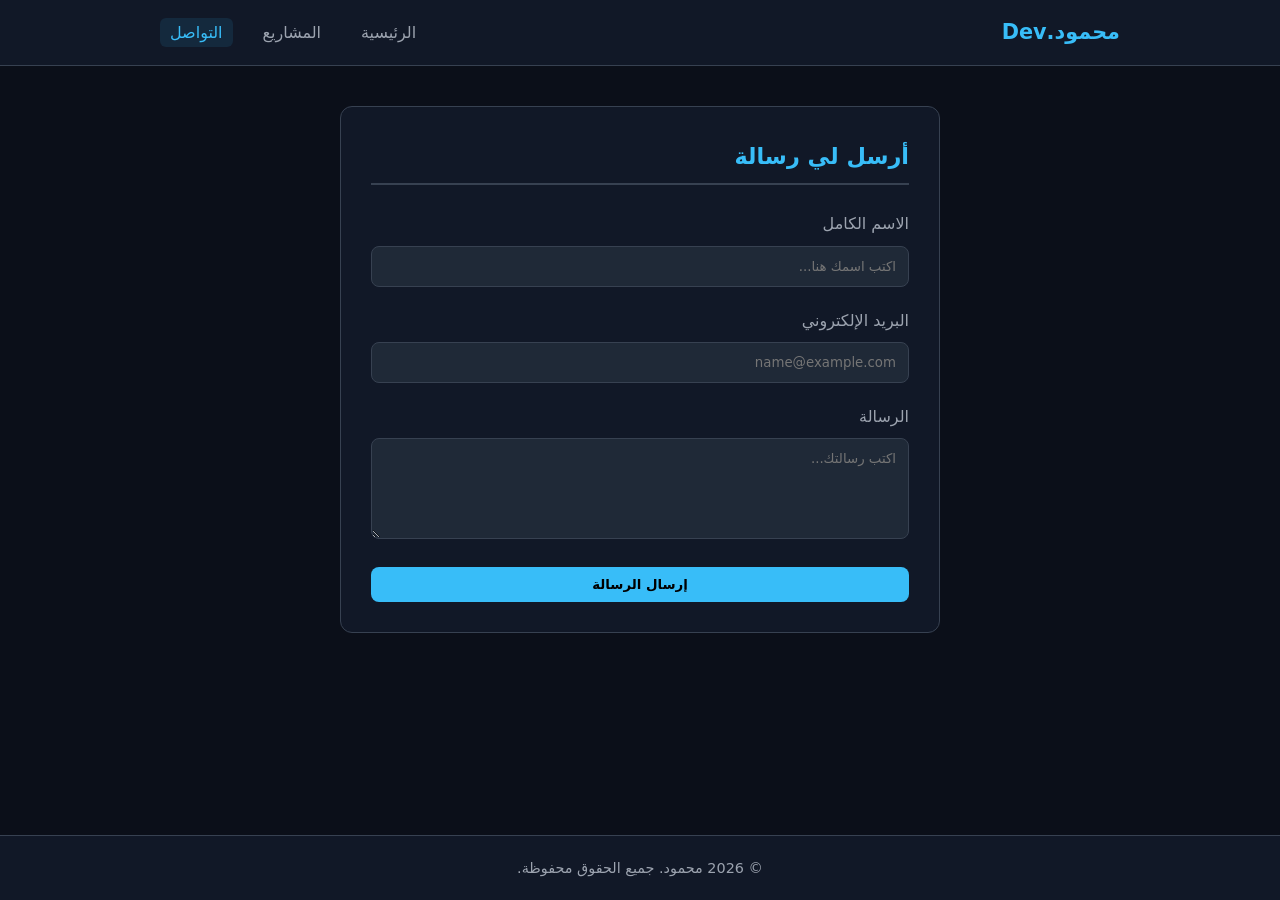
==== contact.html @ 6f9c37c4 "Add files via upload" ====
<!DOCTYPE html>
<html lang="ar" dir="rtl">
<head>
    <meta charset="UTF-8">
    <meta name="viewport" content="width=device-width, initial-scale=1.0">
    <title>التواصل | محمود</title>
    <link rel="stylesheet" href="style.css">
</head>
<body>

    <navbar>
        <div class="nav-container">
            <a href="index.html" class="logo">محمود.Dev</a>
            <ul class="nav-links">
                <li><a href="index.html">الرئيسية</a></li>
                <li><a href="projects.html">المشاريع</a></li>
                <li><a href="contact.html" class="active">التواصل</a></li>
            </ul>
        </div>
    </navbar>

    <main class="main-container">
        <div class="card" style="max-width: 600px; margin: 0 auto;">
            <h2 class="section-title">أرسل لي رسالة</h2>
            <form action="#" method="POST">
                <div class="form-group">
                    <label>الاسم الكامل</label>
                    <input type="text" placeholder="اكتب اسمك هنا..." required>
                </div>
                <div class="form-group">
                    <label>البريد الإلكتروني</label>
                    <input type="email" placeholder="name@example.com" required>
                </div>
                <div class="form-group">
                    <label>الرسالة</label>
                    <textarea rows="5" placeholder="اكتب رسالتك..." required></textarea>
                </div>
                <button type="submit" class="btn" style="width: 100%;">إرسال الرسالة</button>
            </form>
        </div>
    </main>

    <footer>
        <p>© 2026 محمود. جميع الحقوق محفوظة.</p>
    </footer>

</body>
</html>
---- style.css ----
:root {
    --bg-primary: #0b0f19;
    --bg-secondary: #111827;
    --card-bg: #1f2937;
    --accent: #38bdf8;
    --accent-hover: #0284c7;
    --text-primary: #f9fafb;
    --text-secondary: #9ca3af;
    --border: #374151;
}

* {
    box-sizing: border-box;
    margin: 0;
    padding: 0;
    font-family: 'Segoe UI', system-ui, -apple-system, sans-serif;
}

body {
    background-color: var(--bg-primary);
    color: var(--text-primary);
    line-height: 1.7;
    display: flex;
    flex-direction: column;
    min-height: 100vh;
}

/* شريط الإبحار العلوي */
navbar {
    background: var(--bg-secondary);
    border-bottom: 1px solid var(--border);
    position: sticky;
    top: 0;
    z-index: 100;
}

.nav-container {
    max-width: 1000px;
    margin: 0 auto;
    display: flex;
    justify-content: space-between;
    align-items: center;
    padding: 15px 20px;
}

.logo {
    font-size: 1.3rem;
    font-weight: bold;
    color: var(--accent);
    text-decoration: none;
}

.nav-links {
    display: flex;
    gap: 20px;
    list-style: none;
}

.nav-links a {
    color: var(--text-secondary);
    text-decoration: none;
    font-weight: 500;
    transition: color 0.2s;
    padding: 5px 10px;
    border-radius: 6px;
}

.nav-links a:hover, .nav-links a.active {
    color: var(--accent);
    background: rgba(56, 189, 248, 0.1);
}

/* الحاوية الرئيسية */
.main-container {
    max-width: 1000px;
    margin: 40px auto;
    padding: 0 20px;
    flex: 1;
    width: 100%;
}

/* بطاقات المحتوى */
.card {
    background: var(--bg-secondary);
    border: 1px solid var(--border);
    border-radius: 12px;
    padding: 30px;
    margin-bottom: 30px;
}

h1, h2, h3 {
    color: var(--text-primary);
    margin-bottom: 15px;
}

.section-title {
    color: var(--accent);
    font-size: 1.4rem;
    border-bottom: 2px solid var(--border);
    padding-bottom: 8px;
    margin-bottom: 25px;
}

/* شبكة المهارات والمشاريع */
.grid-layout {
    display: grid;
    grid-template-columns: repeat(auto-fit, minmax(280px, 1fr));
    gap: 20px;
}

.project-card, .skill-box {
    background: var(--card-bg);
    border: 1px solid var(--border);
    border-radius: 10px;
    padding: 20px;
    transition: transform 0.2s, border-color 0.2s;
}

.project-card:hover, .skill-box:hover {
    transform: translateY(-4px);
    border-color: var(--accent);
}

.tag {
    display: inline-block;
    background: rgba(56, 189, 248, 0.15);
    color: var(--accent);
    font-size: 0.8rem;
    padding: 3px 10px;
    border-radius: 12px;
    margin-top: 10px;
    margin-left: 5px;
}

/* نماذج التواصل والأزرار */
.btn {
    display: inline-block;
    background: var(--accent);
    color: #000;
    padding: 10px 22px;
    border-radius: 8px;
    text-decoration: none;
    font-weight: bold;
    transition: background 0.2s;
    border: none;
    cursor: pointer;
}

.btn:hover {
    background: var(--accent-hover);
    color: #fff;
}

.form-group {
    margin-bottom: 20px;
}

.form-group label {
    display: block;
    margin-bottom: 8px;
    color: var(--text-secondary);
}

.form-group input, .form-group textarea {
    width: 100%;
    padding: 12px;
    background: var(--card-bg);
    border: 1px solid var(--border);
    border-radius: 8px;
    color: #fff;
    outline: none;
}

.form-group input:focus, .form-group textarea:focus {
    border-color: var(--accent);
}

/* تذييل الصفحة */
footer {
    background: var(--bg-secondary);
    border-top: 1px solid var(--border);
    text-align: center;
    padding: 20px;
    color: var(--text-secondary);
    font-size: 0.9rem;
}
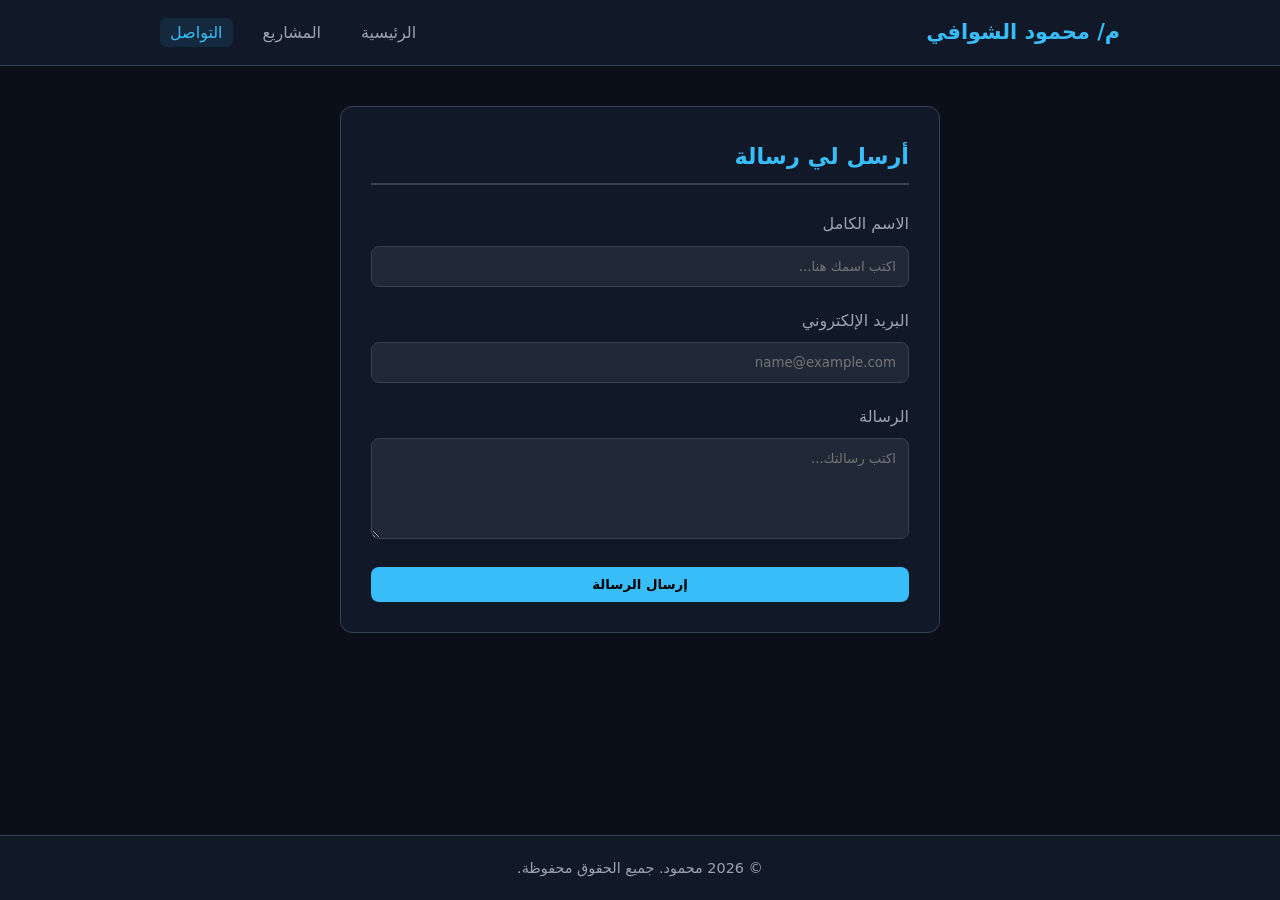
==== commit 4c32ed3e: "Refactor contact page layout and navigation" ====
--- a/contact.html
+++ b/contact.html
@@ -8,16 +8,16 @@
 </head>
 <body>
 
-    <navbar>
+    <nav>
         <div class="nav-container">
-            <a href="index.html" class="logo">محمود.Dev</a>
+            <p class="logo">م/ محمود الشوافي</p>
             <ul class="nav-links">
                 <li><a href="index.html">الرئيسية</a></li>
                 <li><a href="projects.html">المشاريع</a></li>
                 <li><a href="contact.html" class="active">التواصل</a></li>
             </ul>
         </div>
-    </navbar>
+    </nav>
 
     <main class="main-container">
         <div class="card" style="max-width: 600px; margin: 0 auto;">
@@ -45,4 +45,4 @@
     </footer>
 
 </body>
-</html>+</html>
--- a/style.css
+++ b/style.css
@@ -1,13 +1,3 @@
-:root {
-    --bg-primary: #0b0f19;
-    --bg-secondary: #111827;
-    --card-bg: #1f2937;
-    --accent: #38bdf8;
-    --accent-hover: #0284c7;
-    --text-primary: #f9fafb;
-    --text-secondary: #9ca3af;
-    --border: #374151;
-}
 
 * {
     box-sizing: border-box;
@@ -17,8 +7,8 @@
 }
 
 body {
-    background-color: var(--bg-primary);
-    color: var(--text-primary);
+    background-color: #0b0f19 ;
+    color: #f9fafb ;
     line-height: 1.7;
     display: flex;
     flex-direction: column;
@@ -26,9 +16,9 @@
 }
 
 /* شريط الإبحار العلوي */
-navbar {
-    background: var(--bg-secondary);
-    border-bottom: 1px solid var(--border);
+nav {
+    background:  #111827;
+    border-bottom: 1px solid #374151;
     position: sticky;
     top: 0;
     z-index: 100;
@@ -46,7 +36,7 @@
 .logo {
     font-size: 1.3rem;
     font-weight: bold;
-    color: var(--accent);
+    color: #38bdf8;
     text-decoration: none;
 }
 
@@ -57,7 +47,7 @@
 }
 
 .nav-links a {
-    color: var(--text-secondary);
+    color: #9ca3af;
     text-decoration: none;
     font-weight: 500;
     transition: color 0.2s;
@@ -66,7 +56,7 @@
 }
 
 .nav-links a:hover, .nav-links a.active {
-    color: var(--accent);
+    color: #38bdf8;
     background: rgba(56, 189, 248, 0.1);
 }
 
@@ -81,22 +71,22 @@
 
 /* بطاقات المحتوى */
 .card {
-    background: var(--bg-secondary);
-    border: 1px solid var(--border);
+    background:  #111827;
+    border: 1px solid #374151;
     border-radius: 12px;
     padding: 30px;
     margin-bottom: 30px;
 }
 
 h1, h2, h3 {
-    color: var(--text-primary);
+    color: #f9fafb;
     margin-bottom: 15px;
 }
 
 .section-title {
-    color: var(--accent);
+    color: #38bdf8;
     font-size: 1.4rem;
-    border-bottom: 2px solid var(--border);
+    border-bottom: 2px solid #374151;
     padding-bottom: 8px;
     margin-bottom: 25px;
 }
@@ -109,8 +99,8 @@
 }
 
 .project-card, .skill-box {
-    background: var(--card-bg);
-    border: 1px solid var(--border);
+    background: #1f2937;
+    border: 1px solid #374151;
     border-radius: 10px;
     padding: 20px;
     transition: transform 0.2s, border-color 0.2s;
@@ -118,13 +108,13 @@
 
 .project-card:hover, .skill-box:hover {
     transform: translateY(-4px);
-    border-color: var(--accent);
+    border-color: #38bdf8;
 }
 
 .tag {
     display: inline-block;
     background: rgba(56, 189, 248, 0.15);
-    color: var(--accent);
+    color: #38bdf8;
     font-size: 0.8rem;
     padding: 3px 10px;
     border-radius: 12px;
@@ -135,7 +125,7 @@
 /* نماذج التواصل والأزرار */
 .btn {
     display: inline-block;
-    background: var(--accent);
+    background: #38bdf8;
     color: #000;
     padding: 10px 22px;
     border-radius: 8px;
@@ -147,7 +137,7 @@
 }
 
 .btn:hover {
-    background: var(--accent-hover);
+    background: #0284c7;
     color: #fff;
 }
 
@@ -158,29 +148,29 @@
 .form-group label {
     display: block;
     margin-bottom: 8px;
-    color: var(--text-secondary);
+    color: #9ca3af;
 }
 
 .form-group input, .form-group textarea {
     width: 100%;
     padding: 12px;
-    background: var(--card-bg);
-    border: 1px solid var(--border);
+    background: #1f2937;
+    border: 1px solid #374151;
     border-radius: 8px;
     color: #fff;
     outline: none;
 }
 
 .form-group input:focus, .form-group textarea:focus {
-    border-color: var(--accent);
+    border-color: #38bdf8;
 }
 
 /* تذييل الصفحة */
 footer {
-    background: var(--bg-secondary);
-    border-top: 1px solid var(--border);
+    background:  #111827;
+    border-top: 1px solid #374151;
     text-align: center;
     padding: 20px;
-    color: var(--text-secondary);
+    color: #9ca3af;
     font-size: 0.9rem;
-}+}
